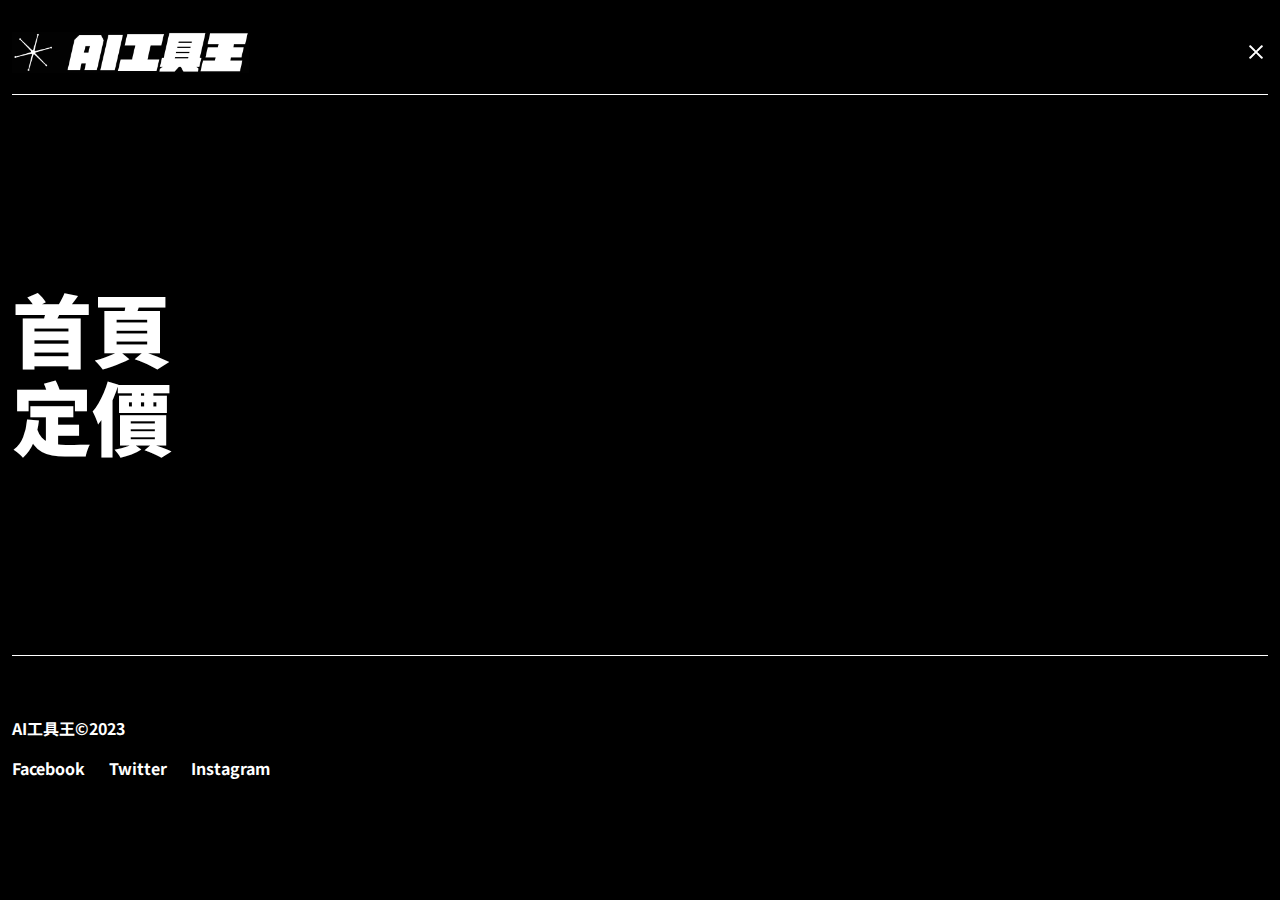
==== menu.html @ cfaed9cd "lv2" ====
<!DOCTYPE html>
<html lang="en">
  <head>
    <meta charset="UTF-8" />
    <meta http-equiv="X-UA-Compatible" content="IE=edge" />
    <meta name="viewport" content="width=device-width, initial-scale=1.0" />
    <title>AI工具王</title>

    <link
      href="https://fonts.googleapis.com/icon?family=Material+Icons"
      rel="stylesheet"
    />
    <link
      href="https://fonts.googleapis.com/css2?family=Noto+Sans+TC:wght@400;700;900&display=swap"
      rel="stylesheet"
    />
    <script
      src="https://code.jquery.com/jquery-3.4.1.min.js"
      integrity="sha256-CSXorXvZcTkaix6Yvo6HppcZGetbYMGWSFlBw8HfCJo="
      crossorigin="anonymous"
    ></script>
    <link rel="stylesheet" href="./menu.css" />
  </head>
  <body>
    <div class="container">
      <div class="wrap">
        <nav>
          <div class="nav-logo">
            <a href="#"><img src="./img/logo.png" alt="logo" /></a>
          </div>
          <button class="close" type="button">
            <img src="./img/close.png" alt="close" />
          </button>
        </nav>
        <main>
          <h1>首頁</h1>
          <h1>定價</h1>
        </main>
        <footer>
          <div class="footer-L">
            <p>AI工具王©2023</p>
          </div>
          <div class="fotter-M">
            <a href="#">Facebook</a>
            <a href="#">Twitter</a>
            <a href="#">Instagram</a>
          </div>
        </footer>
      </div>
    </div>
  </body>
</html>
---- menu.css ----
* {
  margin: 0;
  padding: 0;
  border: 0;
  font-size: 100%;
  font: inherit;
  vertical-align: baseline;
  font-family: "Noto Sans TC", sans-serif;
}

/* HTML5 display-role reset for older browsers */
article, aside, details, figcaption, figure,
footer, header, hgroup, menu, nav, section {
  display: block;
}

body {
  line-height: 1;
  background-color: #000;
}

ol, ul {
  list-style: none;
}

blockquote, q {
  quotes: none;
}

blockquote:before, blockquote:after,
q:before, q:after {
  content: "";
  content: none;
}

table {
  border-collapse: collapse;
  border-spacing: 0;
}

img {
  max-width: 100%;
  height: auto;
}

/* --blank line-- */
.wrap {
  margin: 0 auto;
  max-width: 1296px;
  padding: 12px;
}

nav {
  display: flex;
  align-items: center;
  justify-content: space-between;
  border-bottom: 1px solid white;
}
nav .nav-logo {
  width: 18.89%;
  margin: 20px 0;
}
nav .close {
  background: none;
  cursor: pointer;
}

main {
  margin: 192px auto;
}
main h1 {
  font-size: 80px;
  font-weight: 900;
  color: #fff;
  padding-bottom: 8px;
}

footer {
  border-top: 1px solid white;
  align-items: center;
  padding: 32px 0;
  flex-wrap: wrap;
}
footer p {
  margin: 32px 0 24px 0;
  font-weight: 700;
  color: #fff;
}
footer a {
  color: #fff;
  font-weight: 700;
  text-decoration: none;
  margin-right: 20px;
}

@media (max-width: 992px) {
  nav .nav-logo {
    width: 50%;
  }
  main {
    display: flex;
    flex-direction: column;
    align-items: center;
  }
}/*# sourceMappingURL=menu.css.map */
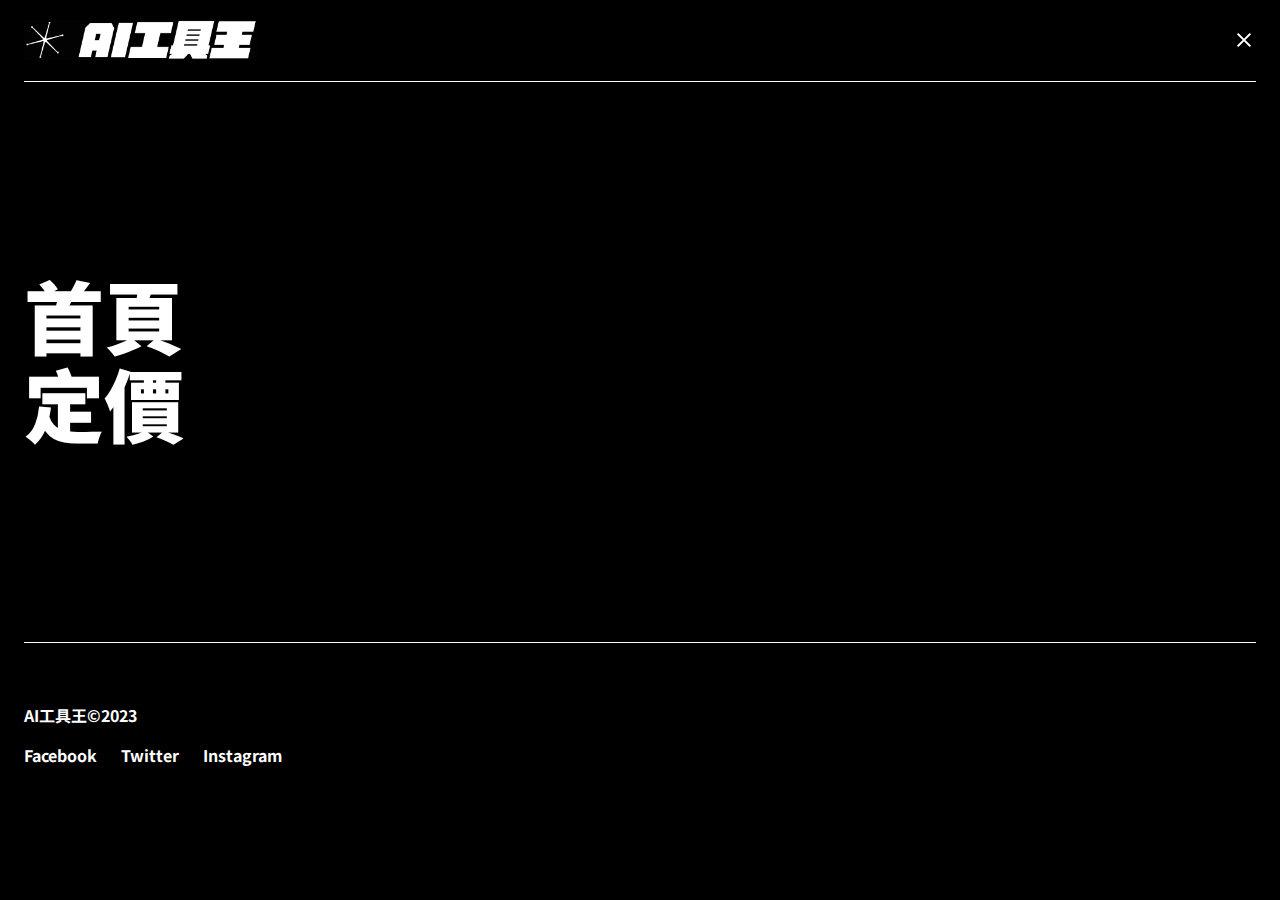
==== commit bee2c52e: "Resolve merge conflicts" ====
--- a/menu.html
+++ b/menu.html
@@ -19,7 +19,7 @@
       integrity="sha256-CSXorXvZcTkaix6Yvo6HppcZGetbYMGWSFlBw8HfCJo="
       crossorigin="anonymous"
     ></script>
-    <link rel="stylesheet" href="./menu.css" />
+    <link rel="stylesheet" href="./style/menu.css" />
   </head>
   <body>
     <div class="container">
--- a/style/menu.css
+++ b/style/menu.css
@@ -0,0 +1,105 @@
+* {
+  margin: 0;
+  padding: 0;
+  border: 0;
+  font-size: 100%;
+  font: inherit;
+  vertical-align: baseline;
+  font-family: "Noto Sans TC", sans-serif;
+}
+
+/* HTML5 display-role reset for older browsers */
+article, aside, details, figcaption, figure,
+footer, header, hgroup, menu, nav, section {
+  display: block;
+}
+
+body {
+  line-height: 1;
+  background-color: #000;
+}
+
+ol, ul {
+  list-style: none;
+}
+
+blockquote, q {
+  quotes: none;
+}
+
+blockquote:before, blockquote:after,
+q:before, q:after {
+  content: "";
+  content: none;
+}
+
+table {
+  border-collapse: collapse;
+  border-spacing: 0;
+}
+
+img {
+  max-width: 100%;
+  height: auto;
+}
+
+/* --blank line-- */
+.wrap {
+  margin: 0 auto;
+  max-width: 1296px;
+  padding: 0px 24px;
+}
+
+nav {
+  display: flex;
+  align-items: center;
+  justify-content: space-between;
+  border-bottom: 1px solid white;
+}
+nav .nav-logo {
+  width: 18.89%;
+  margin: 20px 0;
+}
+nav .close {
+  background: none;
+  cursor: pointer;
+}
+
+main {
+  margin: 192px auto;
+}
+main h1 {
+  font-size: 80px;
+  font-weight: 900;
+  color: #fff;
+  padding-bottom: 8px;
+}
+
+footer {
+  border-top: 1px solid white;
+  align-items: center;
+  padding: 32px 0;
+  flex-wrap: wrap;
+}
+footer p {
+  margin: 32px 0 24px 0;
+  font-weight: 700;
+  color: #fff;
+}
+footer a {
+  color: #fff;
+  font-weight: 700;
+  text-decoration: none;
+  margin-right: 20px;
+}
+
+@media (max-width: 992px) {
+  nav .nav-logo {
+    width: 50%;
+  }
+  main {
+    display: flex;
+    flex-direction: column;
+    align-items: center;
+  }
+}/*# sourceMappingURL=menu.css.map */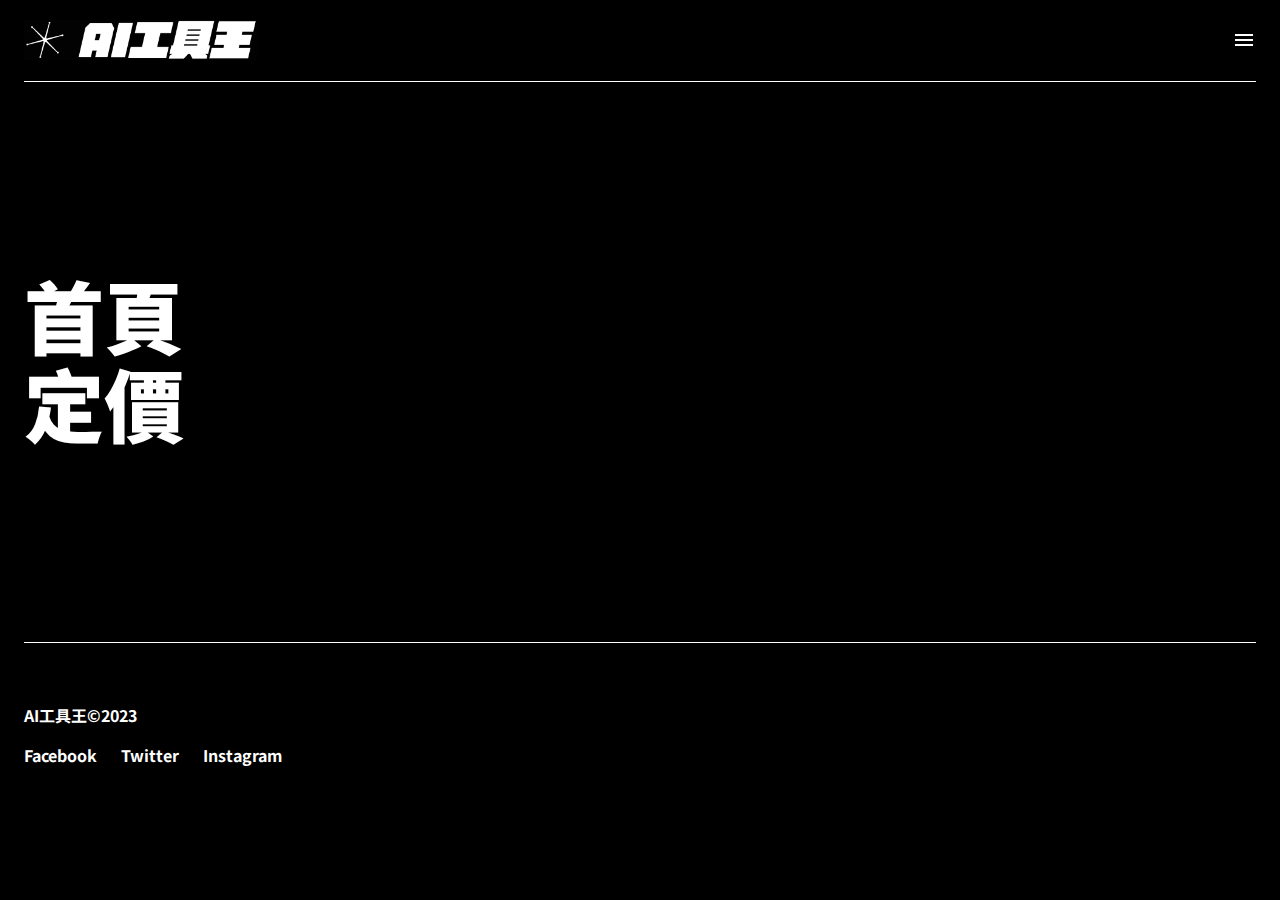
==== commit 3271954d: "update detail" ====
--- a/menu.html
+++ b/menu.html
@@ -29,7 +29,7 @@
             <a href="#"><img src="./img/logo.png" alt="logo" /></a>
           </div>
           <button class="close" type="button">
-            <img src="./img/close.png" alt="close" />
+            <img src="./img/menu_white_24dp.svg" alt="hamburger" />
           </button>
         </nav>
         <main>
